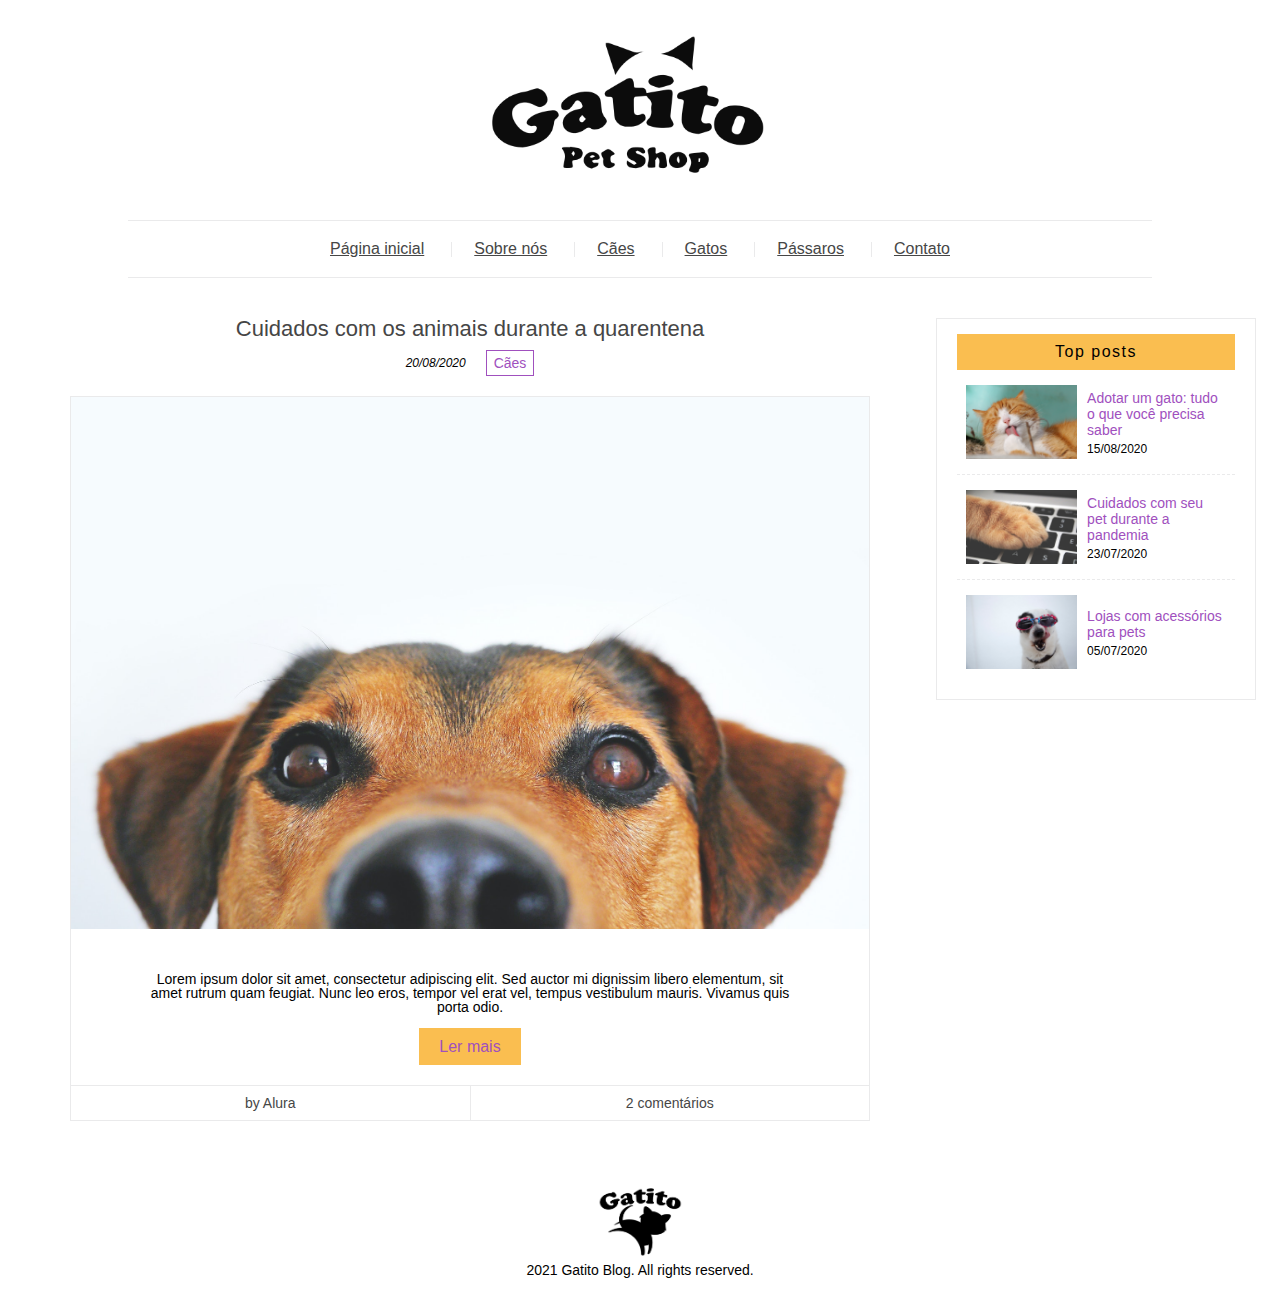
==== index.html @ 21828c75 "primeiro upload" ====
<!DOCTYPE html>
<html>
<head>
    <meta charset="UTF-8">
    <meta name="viewport" content="width=device-width, initial-scale=1.0">
    <meta http-equiv="X-UA-Compatible" content="ie=edge">
    <title>Gatito Petshop</title>
    <link rel="stylesheet" href="css/reset.css">
    <link rel="stylesheet" href="css/style.css">
</head>
<body>
    <header class="header">
        <figure class="header__logo">
            <img src="assets/img/logo.png" alt="Logo" class="header__img">
        </figure>
        <nav class="header__menu menu">
            <ul class="menu__list">
                <li class="menu__links"><a href="index.html" class="menu__link">Página inicial</a></li>
                <li class="menu__links"><a href="about.html" class="menu__link">Sobre nós</a></li>
                <li class="menu__links"><a href="collection.html" class="menu__link">Cães</a></li>
                <li class="menu__links"><a href="collection.html" class="menu__link">Gatos</a></li>
                <li class="menu__links"><a href="collection.html" class="menu__link">Pássaros</a></li>
                <li class="menu__links"><a href="contact.html" class="menu__link">Contato</a></li>
            </ul>
        </nav>
    </header>

    <main class="main">
        <div class="main__content">
            <article class="main__post">
                <a href="article.html" class="main__title">Cuidados com os animais durante a quarentena</a>
                <div class="main__subtitle">
                    <p class="main__date">20/08/2020</p>
                    <span class="main__tag">Cães</span>
                </div>
                <div class="main__details">
                    <img src="assets/img/dog.jpg" alt="Cachorro" class="main__img" />
                    <p class="main__description">Lorem ipsum dolor sit amet, consectetur adipiscing elit. Sed auctor mi dignissim libero elementum, sit amet rutrum quam feugiat. Nunc leo eros, tempor vel erat vel, tempus vestibulum mauris. Vivamus quis porta odio.</p>
                    <a href="#" class="main__btn">Ler mais</a>
                    <div class="main__info">
                        <div class="main__author">
                            <p class="main__p">by Alura</p>
                        </div>
                        <div class="main__comments">
                            <a href="#" class="main__a">2 comentários</a>
                        </div>
                    </div>
                </div>
            </article>
        </div>
        <div class="main__sidebar sidebar">
            <aside class="sidebar__top">
                <p class="sidebar__title">Top posts</p>
                <ul class="sidebar__posts">
                    <li class="sidebar__list">
                        <img src="assets/img/cat.jpg" alt="Gato" class="sidebar__img" />
                        <div class="sidebar__details">
                            <a href="article.html" class="sidebar__post-title">Adotar um gato: tudo o que você precisa saber</a>
                            <p class="sidebar__post-date">15/08/2020</p>
                        </div>
                    </li>
                    <li class="sidebar__list">
                        <img src="assets/img/pc.jpg" alt="Pc" class="sidebar__img" />
                        <div class="sidebar__details">
                            <a href="article.html" class="sidebar__post-title">Cuidados com seu pet durante a pandemia</a>
                            <p class="sidebar__post-date">23/07/2020</p>
                        </div>
                    </li>
                    <li class="sidebar__list">
                        <img src="assets/img/sun.jpg" alt="Lojas" class="sidebar__img" />
                            <div class="sidebar__details">
                                <a href="article.html" class="sidebar__post-title">Lojas com acessórios para pets</a>
                                <p class="sidebar__post-date">05/07/2020</p>
                            </div>
                    </li>
                </ul>
            </aside>
        </div>
    </main>

    <footer class="footer">
        <img src="assets/img/footer-logo.png" alt="Footer logo" class="footer__logo" />
        <p class="footer__txt">2021 Gatito Blog. All rights reserved.</p>
    </footer>
    
</body>
</html>
---- css/style.css ----
@charset "UTF-8";
.main .sidebar__post-title, .article .breadcrumb__link {
  text-decoration: none;
}

.main .sidebar__post-title:hover, .article .breadcrumb__link:hover {
  text-decoration: underline;
}

.header {
  font-family: Arial, Helvetica, sans-serif;
}
.header__logo {
  text-align: center;
}
.header__img {
  max-width: 350px;
}
.header .menu__list {
  display: flex;
  justify-content: center;
  border-top: 1px solid #eaeaeb;
  border-bottom: 1px solid #eaeaeb;
  margin-left: auto;
  margin-right: auto;
}
@media (max-width: 767.98px) {
  .header .menu__list {
    width: 90%;
    padding: 15px 0;
    flex-wrap: wrap;
  }
}
@media (min-width: 768px) and (max-width: 1199.98px) {
  .header .menu__list {
    width: 80%;
    padding: 20px 0;
  }
}
@media (min-width: 1200px) {
  .header .menu__list {
    width: 80%;
    padding: 20px 0;
  }
}
.header .menu__links {
  position: relative;
}
@media (max-width: 767.98px) {
  .header .menu__links {
    padding: 5px 0;
  }
}
.header .menu__links:not(:last-child)::after {
  content: "";
  position: absolute;
  top: 0;
  bottom: 0;
  right: -3px;
  margin: auto;
  height: 15px;
  width: 1px;
  background-color: #eaeaeb;
}
.header .menu__link {
  padding: 0 25px;
  color: #464646;
}
.header .menu__link:hover {
  color: #A050BE;
}

/* Este trecho de estilo se refere 
ao rodapé do nosso blog*/
.footer {
  text-align: center;
  padding: 20px 0;
  font-family: Arial, Helvetica, sans-serif;
  position: relative;
  bottom: 0;
  left: 50%;
  transform: translateX(-50%);
}
.footer__logo {
  max-width: 100px;
}
.footer__txt {
  margin: auto;
  font-size: 0.875rem;
}

.about {
  width: 80%;
  margin: 0 auto 40px;
  font-family: Arial, Helvetica, sans-serif;
}
.about__title {
  background-color: #eaeaeb;
  text-align: center;
  padding: 20px;
}
.about__h1 {
  font-size: 22px;
  color: #464646;
  letter-spacing: 1px;
  margin-top: 5px;
  margin-bottom: 10px;
  margin-left: 0;
  margin-right: 0;
}
.about .breadcrumb {
  display: flex;
  justify-content: center;
  align-items: center;
}
.about .breadcrumb__link {
  font-size: 12px;
  text-decoration: none;
  color: #464646;
}
.about .breadcrumb__link:hover {
  text-decoration: underline;
  color: #A050BE;
}
.about .breadcrumb__img {
  width: 10px;
  margin: 8px;
}
.about__img {
  width: 100%;
  margin-bottom: 20px;
}
.about__intro {
  font-weight: 100;
  color: #464646;
  width: 70%;
  margin: 30px auto;
  text-align: center;
  font-size: 16px;
}
.about__split {
  display: flex;
  justify-content: center;
  flex-wrap: wrap;
  align-items: center;
}
.about__img-description {
  width: 45%;
}
.about__txt {
  width: calc(100% - 45%);
}
.about__p {
  font-size: 14px;
  padding: 10px 20px;
  color: #464646;
}

.article {
  width: 80%;
  margin: 0 auto 40px;
  font-family: Arial, Helvetica, sans-serif;
}
.article__title {
  background-color: #eaeaeb;
  text-align: center;
  padding: 20px;
}
.article__h1 {
  font-size: 22px;
  color: #464646;
  letter-spacing: 1px;
  margin-top: 5px;
  margin-bottom: 10px;
  margin-left: 0;
  margin-right: 0;
}
.article .breadcrumb {
  display: flex;
  justify-content: center;
  align-items: center;
}
.article .breadcrumb__link {
  font-size: 12px;
  color: #464646;
}
.article .breadcrumb__link:hover {
  color: #A050BE;
}
.article .breadcrumb__img {
  width: 10px;
  margin: 8px;
}
.article__img {
  margin-bottom: 20px;
  width: 100%;
}
.article__details {
  display: flex;
  justify-content: center;
  align-items: center;
}
.article__date {
  margin: 0 10px;
  font-size: 12px;
  font-style: italic;
}
.article__tag {
  font-size: 14px;
  padding: 5px 7px;
  color: #A050BE;
  border: 1px solid #A050BE;
  margin: 0 10px;
}
.article__content {
  font-weight: 100;
  font-size: 14px;
  color: #464646;
  padding: 10px 20px;
}

.collection {
  display: flex;
  flex-wrap: wrap;
  justify-content: center;
  align-items: center;
  width: 80%;
  margin-left: auto;
  margin-right: auto;
  font-family: Arial;
}
@media (max-width: 767.98px) {
  .collection {
    width: 90%;
  }
}
.collection__post {
  display: flex;
  flex-wrap: wrap;
  justify-content: center;
  align-items: center;
  width: 100%;
}
@media (max-width: 767.98px) {
  .collection__post {
    width: 100%;
  }
}
.collection__post.half {
  width: 50%;
}
@media (max-width: 767.98px) {
  .collection__post.half {
    width: 100%;
  }
}
.collection__figure {
  width: 50%;
}
.collection__img {
  width: 100%;
}
.collection__about {
  display: flex;
  flex-wrap: wrap;
  justify-content: center;
  align-items: center;
  width: 50%;
  text-align: center;
}
.collection__title {
  color: #464646;
  text-decoration: unset;
  letter-spacing: 1px;
  width: 100%;
  margin: 10px 0;
  font-size: 1.375rem;
}
@media (max-width: 767.98px) {
  .collection__title {
    font-size: 1rem;
  }
}
.collection__title.half {
  font-size: 1.125rem;
}
@media (max-width: 767.98px) {
  .collection__title.half {
    font-size: 1rem;
  }
}
.collection__title:hover {
  color: #A050BE;
  text-decoration: underline;
}
.collection__date {
  font-size: 0.75rem;
  font-style: italic;
  width: 20%;
}
@media (max-width: 767.98px) {
  .collection__date {
    font-size: 0.625rem;
  }
}
@media (min-width: 768px) and (max-width: 1199.98px) {
  .collection__date {
    width: 30%;
  }
}
.collection__tag {
  font-size: 0.875rem;
  width: 50px;
  padding: 5px 7px;
  color: #A050BE;
  border: 1px solid #A050BE;
}
@media (max-width: 767.98px) {
  .collection__tag {
    width: 30px;
    font-size: 0.75rem;
  }
}
@media (min-width: 768px) and (max-width: 1199.98px) {
  .collection__tag {
    width: 35px;
    font-size: 0.75rem;
  }
}
.collection__breadcrumb {
  background-color: #eaeaeb;
  text-align: center;
  padding: 30px;
  width: 100%;
  display: flex;
  justify-content: center;
  align-items: center;
}
.collection .breadcrumb__link {
  font-size: 1.125rem;
  text-decoration: unset;
  color: #464646;
  letter-spacing: 1px;
}
.collection .breadcrumb__link:hover {
  color: #A050BE;
  text-decoration: underline;
}
.collection .breadcrumb__img {
  width: 14px;
  margin: 10px;
}

.contact {
  display: flex;
  justify-content: center;
  align-items: center;
  flex-wrap: wrap;
  margin-left: auto;
  margin-right: auto;
  width: 90%;
}
.contact__figure {
  width: 50%;
}
.contact__img {
  width: 100%;
}
.contact__info {
  width: 40%;
  text-align: center;
  font-family: Arial, Helvetica, sans-serif;
}
.contact__p-1 {
  font-size: 2.5rem;
  padding-top: 5px;
}
.contact__p-2 {
  font-size: 1.25rem;
  padding-top: 10px;
}
.contact__p-3 {
  font-size: 0.8333333333rem;
  padding-top: 15px;
}
.contact__p-4 {
  font-size: 0.625rem;
  padding-top: 20px;
}

.main__tag, .main__date, .collection__date, .collection__tag {
  margin-top: 0;
}

.main__subtitle {
  margin-top: 10px;
}

.contact {
  margin-top: 20px;
}

.main__tag, .main__date, .collection__date, .collection__tag {
  margin-bottom: 0;
}

.main__subtitle {
  margin-bottom: 20px;
}

.main__tag, .main__date, .collection__date, .collection__tag {
  margin-left: 10px;
}

.main__tag, .main__date, .collection__date, .collection__tag {
  margin-right: 10px;
}

.main {
  display: flex;
  justify-content: center;
  flex-wrap: wrap;
  font-family: Arial, Helvetica, sans-serif;
}
.main__content {
  width: 70%;
  padding: 40px 8px;
}
@media (max-width: 767.98px) {
  .main__content {
    width: 100%;
  }
}
.main__post {
  text-align: center;
  max-width: 800px;
  margin-left: auto;
  margin-right: auto;
}
.main__title {
  text-decoration: none;
  font-size: 1.375rem;
  color: #464646;
  letter-spacing: 1.5;
}
.main__title:hover {
  color: #A050BE;
}
.main__subtitle {
  display: flex;
  justify-content: center;
  align-items: center;
}
.main__date {
  font-size: 12px;
  font-style: italic;
}
.main__tag {
  font-size: 14px;
  padding: 5px 7px;
  color: #A050BE;
  border: 1px solid #A050BE;
}
.main__details {
  border: 1px solid #eaeaeb;
}
.main__img {
  width: 100%;
}
.main__description {
  padding: 40px 0 25px;
  max-width: 650px;
  margin-left: auto;
  margin-right: auto;
  font-size: 14px;
}
.main__btn {
  text-decoration: none;
  font-size: 16px;
  letter-spacing: 1.5;
  color: #A050BE;
  background-color: #FABE50;
  padding: 10px 20px;
  transition: 0.3s;
}
.main__btn:hover {
  color: #FABE50;
  background-color: #A050BE;
}
.main__info {
  display: flex;
  justify-content: space-between;
  align-items: center;
  border-top: 1px solid #eaeaeb;
  margin-top: 30px;
}
.main__author {
  width: 50%;
  border-right: 1px solid #eaeaeb;
}
.main__p {
  font-size: 14px;
  color: #464646;
  margin-top: 10px;
  margin-bottom: 10px;
}
.main__comments {
  width: 50%;
}
.main__a {
  text-decoration: none;
  font-size: 14px;
  color: #464646;
  margin-top: 10px;
  margin-bottom: 10px;
}
.main__a:hover {
  color: #A050BE;
}
.main__sidebar {
  width: 25%;
  padding: 40px 10px;
}
.main .sidebar__top {
  border: 1px solid #eaeaeb;
  padding: 15px 20px;
}
.main .sidebar__title {
  background-color: #FABE50;
  text-align: center;
  padding: 10px 20px;
  margin: 0;
  letter-spacing: 1.5px;
}
.main .sidebar__posts {
  margin: 0;
  padding: 0;
  list-style: none;
}
.main .sidebar__list {
  display: flex;
  justify-content: center;
  flex-wrap: wrap;
  align-items: center;
  padding: 15px 0;
}
.main .sidebar__list:not(:last-child) {
  border-bottom: 1px dashed #eaeaeb;
}
.main .sidebar__img {
  width: 40%;
}
.main .sidebar__details {
  width: 50%;
  padding-left: 10px;
}
.main .sidebar__post-title {
  font-size: 14px;
  color: #A050BE;
}
.main .sidebar__post-date {
  font-size: 12px;
  margin: 5px 0 0 0;
}

/*# sourceMappingURL=style.css.map */
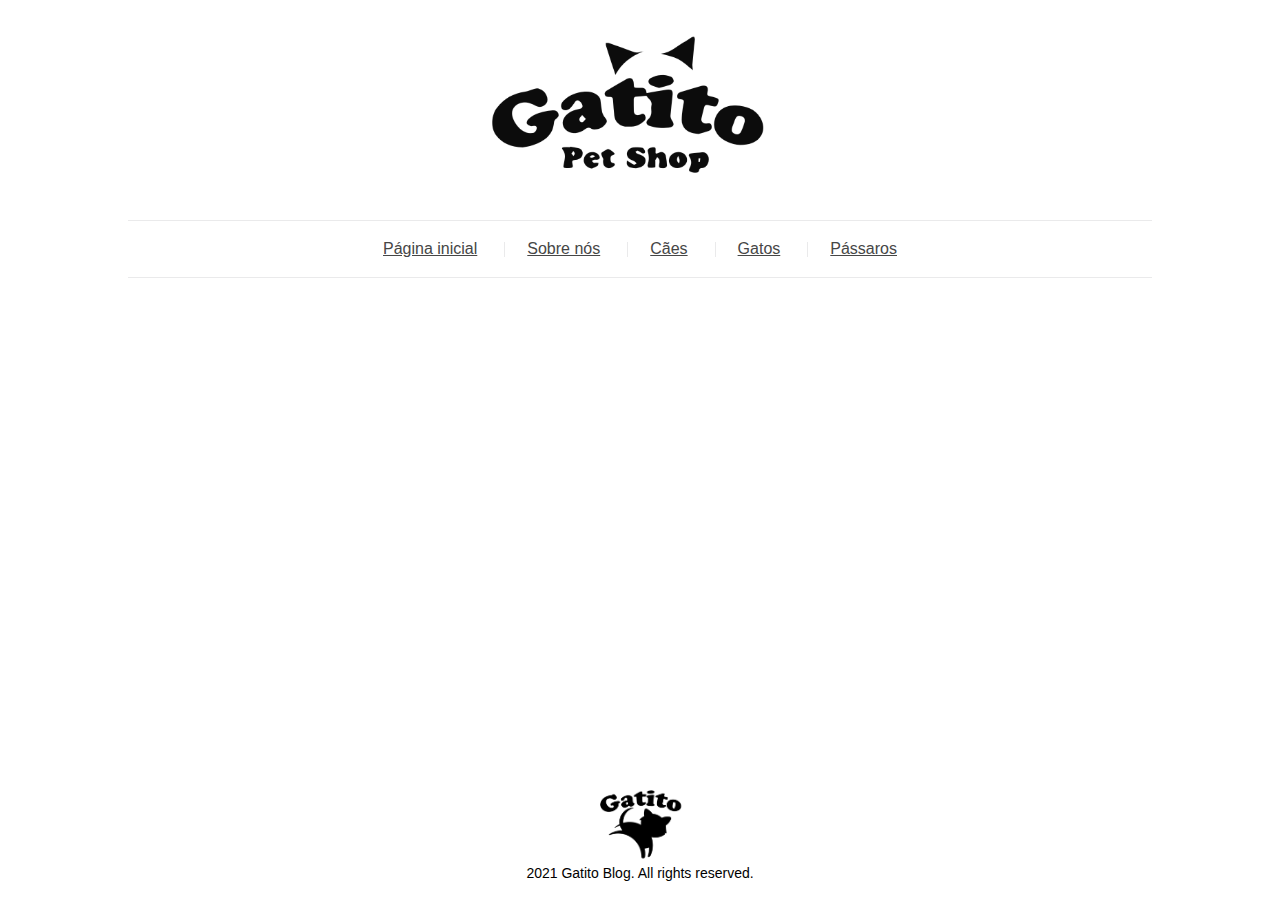
==== commit 5db96d1b: "primeiro upload" ====
--- a/index.html
+++ b/index.html
@@ -2,13 +2,14 @@
 <html>
 <head>
     <meta charset="UTF-8">
+    <meta http-equiv="X-UA-Compatible" content="IE=edge">
     <meta name="viewport" content="width=device-width, initial-scale=1.0">
-    <meta http-equiv="X-UA-Compatible" content="ie=edge">
     <title>Gatito Petshop</title>
     <link rel="stylesheet" href="css/reset.css">
     <link rel="stylesheet" href="css/style.css">
 </head>
 <body>
+    
     <header class="header">
         <figure class="header__logo">
             <img src="assets/img/logo.png" alt="Logo" class="header__img">
@@ -16,72 +17,19 @@
         <nav class="header__menu menu">
             <ul class="menu__list">
                 <li class="menu__links"><a href="index.html" class="menu__link">Página inicial</a></li>
-                <li class="menu__links"><a href="about.html" class="menu__link">Sobre nós</a></li>
-                <li class="menu__links"><a href="collection.html" class="menu__link">Cães</a></li>
-                <li class="menu__links"><a href="collection.html" class="menu__link">Gatos</a></li>
-                <li class="menu__links"><a href="collection.html" class="menu__link">Pássaros</a></li>
-                <li class="menu__links"><a href="contact.html" class="menu__link">Contato</a></li>
+                <li class="menu__links"><a href="index.html" class="menu__link">Sobre nós</a></li>
+                <li class="menu__links"><a href="index.html" class="menu__link">Cães</a></li>
+                <li class="menu__links"><a href="index.html" class="menu__link">Gatos</a></li>
+                <li class="menu__links"><a href="index.html" class="menu__link">Pássaros</a></li>
             </ul>
         </nav>
     </header>
 
-    <main class="main">
-        <div class="main__content">
-            <article class="main__post">
-                <a href="article.html" class="main__title">Cuidados com os animais durante a quarentena</a>
-                <div class="main__subtitle">
-                    <p class="main__date">20/08/2020</p>
-                    <span class="main__tag">Cães</span>
-                </div>
-                <div class="main__details">
-                    <img src="assets/img/dog.jpg" alt="Cachorro" class="main__img" />
-                    <p class="main__description">Lorem ipsum dolor sit amet, consectetur adipiscing elit. Sed auctor mi dignissim libero elementum, sit amet rutrum quam feugiat. Nunc leo eros, tempor vel erat vel, tempus vestibulum mauris. Vivamus quis porta odio.</p>
-                    <a href="#" class="main__btn">Ler mais</a>
-                    <div class="main__info">
-                        <div class="main__author">
-                            <p class="main__p">by Alura</p>
-                        </div>
-                        <div class="main__comments">
-                            <a href="#" class="main__a">2 comentários</a>
-                        </div>
-                    </div>
-                </div>
-            </article>
-        </div>
-        <div class="main__sidebar sidebar">
-            <aside class="sidebar__top">
-                <p class="sidebar__title">Top posts</p>
-                <ul class="sidebar__posts">
-                    <li class="sidebar__list">
-                        <img src="assets/img/cat.jpg" alt="Gato" class="sidebar__img" />
-                        <div class="sidebar__details">
-                            <a href="article.html" class="sidebar__post-title">Adotar um gato: tudo o que você precisa saber</a>
-                            <p class="sidebar__post-date">15/08/2020</p>
-                        </div>
-                    </li>
-                    <li class="sidebar__list">
-                        <img src="assets/img/pc.jpg" alt="Pc" class="sidebar__img" />
-                        <div class="sidebar__details">
-                            <a href="article.html" class="sidebar__post-title">Cuidados com seu pet durante a pandemia</a>
-                            <p class="sidebar__post-date">23/07/2020</p>
-                        </div>
-                    </li>
-                    <li class="sidebar__list">
-                        <img src="assets/img/sun.jpg" alt="Lojas" class="sidebar__img" />
-                            <div class="sidebar__details">
-                                <a href="article.html" class="sidebar__post-title">Lojas com acessórios para pets</a>
-                                <p class="sidebar__post-date">05/07/2020</p>
-                            </div>
-                    </li>
-                </ul>
-            </aside>
-        </div>
-    </main>
+    <footer class="footer">
+        <img src="assets/img/footer-logo.png" alt="Footer Logo" class="footer__logo">
+        <p class="footer__txt">2021 Gatito Blog. All rights reserved.</p>
 
-    <footer class="footer">
-        <img src="assets/img/footer-logo.png" alt="Footer logo" class="footer__logo" />
-        <p class="footer__txt">2021 Gatito Blog. All rights reserved.</p>
     </footer>
-    
+
 </body>
 </html>--- a/css/style.css
+++ b/css/style.css
@@ -1,57 +1,32 @@
 @charset "UTF-8";
-.main .sidebar__post-title, .article .breadcrumb__link {
-  text-decoration: none;
-}
-
-.main .sidebar__post-title:hover, .article .breadcrumb__link:hover {
-  text-decoration: underline;
-}
-
 .header {
   font-family: Arial, Helvetica, sans-serif;
 }
+
 .header__logo {
   text-align: center;
 }
-.header__img {
+
+.header__logo .header__img {
   max-width: 350px;
 }
-.header .menu__list {
+
+.header__menu .menu__list {
   display: flex;
   justify-content: center;
   border-top: 1px solid #eaeaeb;
   border-bottom: 1px solid #eaeaeb;
   margin-left: auto;
   margin-right: auto;
+  width: 80%;
+  padding: 20px 0;
 }
-@media (max-width: 767.98px) {
-  .header .menu__list {
-    width: 90%;
-    padding: 15px 0;
-    flex-wrap: wrap;
-  }
-}
-@media (min-width: 768px) and (max-width: 1199.98px) {
-  .header .menu__list {
-    width: 80%;
-    padding: 20px 0;
-  }
-}
-@media (min-width: 1200px) {
-  .header .menu__list {
-    width: 80%;
-    padding: 20px 0;
-  }
-}
-.header .menu__links {
+
+.header__menu .menu__list .menu__links {
   position: relative;
 }
-@media (max-width: 767.98px) {
-  .header .menu__links {
-    padding: 5px 0;
-  }
-}
-.header .menu__links:not(:last-child)::after {
+
+.header__menu .menu__list .menu__links:not(:last-child):after {
   content: "";
   position: absolute;
   top: 0;
@@ -62,505 +37,35 @@
   width: 1px;
   background-color: #eaeaeb;
 }
-.header .menu__link {
+
+.header__menu .menu__list .menu__links .menu__link {
   padding: 0 25px;
   color: #464646;
 }
-.header .menu__link:hover {
+
+.header__menu .menu__list .menu__links .menu__link:hover {
   color: #A050BE;
 }
 
 /* Este trecho de estilo se refere 
-ao rodapé do nosso blog*/
+ao rodapé do nosso blog */
 .footer {
   text-align: center;
   padding: 20px 0;
   font-family: Arial, Helvetica, sans-serif;
-  position: relative;
+  position: absolute;
   bottom: 0;
   left: 50%;
   transform: translateX(-50%);
 }
-.footer__logo {
+
+.footer .footer__logo {
   max-width: 100px;
 }
-.footer__txt {
+
+.footer .footer__txt {
   margin: auto;
-  font-size: 0.875rem;
-}
-
-.about {
-  width: 80%;
-  margin: 0 auto 40px;
-  font-family: Arial, Helvetica, sans-serif;
-}
-.about__title {
-  background-color: #eaeaeb;
-  text-align: center;
-  padding: 20px;
-}
-.about__h1 {
-  font-size: 22px;
-  color: #464646;
-  letter-spacing: 1px;
-  margin-top: 5px;
-  margin-bottom: 10px;
-  margin-left: 0;
-  margin-right: 0;
-}
-.about .breadcrumb {
-  display: flex;
-  justify-content: center;
-  align-items: center;
-}
-.about .breadcrumb__link {
-  font-size: 12px;
-  text-decoration: none;
-  color: #464646;
-}
-.about .breadcrumb__link:hover {
-  text-decoration: underline;
-  color: #A050BE;
-}
-.about .breadcrumb__img {
-  width: 10px;
-  margin: 8px;
-}
-.about__img {
-  width: 100%;
-  margin-bottom: 20px;
-}
-.about__intro {
-  font-weight: 100;
-  color: #464646;
-  width: 70%;
-  margin: 30px auto;
-  text-align: center;
-  font-size: 16px;
-}
-.about__split {
-  display: flex;
-  justify-content: center;
-  flex-wrap: wrap;
-  align-items: center;
-}
-.about__img-description {
-  width: 45%;
-}
-.about__txt {
-  width: calc(100% - 45%);
-}
-.about__p {
   font-size: 14px;
-  padding: 10px 20px;
-  color: #464646;
-}
-
-.article {
-  width: 80%;
-  margin: 0 auto 40px;
-  font-family: Arial, Helvetica, sans-serif;
-}
-.article__title {
-  background-color: #eaeaeb;
-  text-align: center;
-  padding: 20px;
-}
-.article__h1 {
-  font-size: 22px;
-  color: #464646;
-  letter-spacing: 1px;
-  margin-top: 5px;
-  margin-bottom: 10px;
-  margin-left: 0;
-  margin-right: 0;
-}
-.article .breadcrumb {
-  display: flex;
-  justify-content: center;
-  align-items: center;
-}
-.article .breadcrumb__link {
-  font-size: 12px;
-  color: #464646;
-}
-.article .breadcrumb__link:hover {
-  color: #A050BE;
-}
-.article .breadcrumb__img {
-  width: 10px;
-  margin: 8px;
-}
-.article__img {
-  margin-bottom: 20px;
-  width: 100%;
-}
-.article__details {
-  display: flex;
-  justify-content: center;
-  align-items: center;
-}
-.article__date {
-  margin: 0 10px;
-  font-size: 12px;
-  font-style: italic;
-}
-.article__tag {
-  font-size: 14px;
-  padding: 5px 7px;
-  color: #A050BE;
-  border: 1px solid #A050BE;
-  margin: 0 10px;
-}
-.article__content {
-  font-weight: 100;
-  font-size: 14px;
-  color: #464646;
-  padding: 10px 20px;
-}
-
-.collection {
-  display: flex;
-  flex-wrap: wrap;
-  justify-content: center;
-  align-items: center;
-  width: 80%;
-  margin-left: auto;
-  margin-right: auto;
-  font-family: Arial;
-}
-@media (max-width: 767.98px) {
-  .collection {
-    width: 90%;
-  }
-}
-.collection__post {
-  display: flex;
-  flex-wrap: wrap;
-  justify-content: center;
-  align-items: center;
-  width: 100%;
-}
-@media (max-width: 767.98px) {
-  .collection__post {
-    width: 100%;
-  }
-}
-.collection__post.half {
-  width: 50%;
-}
-@media (max-width: 767.98px) {
-  .collection__post.half {
-    width: 100%;
-  }
-}
-.collection__figure {
-  width: 50%;
-}
-.collection__img {
-  width: 100%;
-}
-.collection__about {
-  display: flex;
-  flex-wrap: wrap;
-  justify-content: center;
-  align-items: center;
-  width: 50%;
-  text-align: center;
-}
-.collection__title {
-  color: #464646;
-  text-decoration: unset;
-  letter-spacing: 1px;
-  width: 100%;
-  margin: 10px 0;
-  font-size: 1.375rem;
-}
-@media (max-width: 767.98px) {
-  .collection__title {
-    font-size: 1rem;
-  }
-}
-.collection__title.half {
-  font-size: 1.125rem;
-}
-@media (max-width: 767.98px) {
-  .collection__title.half {
-    font-size: 1rem;
-  }
-}
-.collection__title:hover {
-  color: #A050BE;
-  text-decoration: underline;
-}
-.collection__date {
-  font-size: 0.75rem;
-  font-style: italic;
-  width: 20%;
-}
-@media (max-width: 767.98px) {
-  .collection__date {
-    font-size: 0.625rem;
-  }
-}
-@media (min-width: 768px) and (max-width: 1199.98px) {
-  .collection__date {
-    width: 30%;
-  }
-}
-.collection__tag {
-  font-size: 0.875rem;
-  width: 50px;
-  padding: 5px 7px;
-  color: #A050BE;
-  border: 1px solid #A050BE;
-}
-@media (max-width: 767.98px) {
-  .collection__tag {
-    width: 30px;
-    font-size: 0.75rem;
-  }
-}
-@media (min-width: 768px) and (max-width: 1199.98px) {
-  .collection__tag {
-    width: 35px;
-    font-size: 0.75rem;
-  }
-}
-.collection__breadcrumb {
-  background-color: #eaeaeb;
-  text-align: center;
-  padding: 30px;
-  width: 100%;
-  display: flex;
-  justify-content: center;
-  align-items: center;
-}
-.collection .breadcrumb__link {
-  font-size: 1.125rem;
-  text-decoration: unset;
-  color: #464646;
-  letter-spacing: 1px;
-}
-.collection .breadcrumb__link:hover {
-  color: #A050BE;
-  text-decoration: underline;
-}
-.collection .breadcrumb__img {
-  width: 14px;
-  margin: 10px;
-}
-
-.contact {
-  display: flex;
-  justify-content: center;
-  align-items: center;
-  flex-wrap: wrap;
-  margin-left: auto;
-  margin-right: auto;
-  width: 90%;
-}
-.contact__figure {
-  width: 50%;
-}
-.contact__img {
-  width: 100%;
-}
-.contact__info {
-  width: 40%;
-  text-align: center;
-  font-family: Arial, Helvetica, sans-serif;
-}
-.contact__p-1 {
-  font-size: 2.5rem;
-  padding-top: 5px;
-}
-.contact__p-2 {
-  font-size: 1.25rem;
-  padding-top: 10px;
-}
-.contact__p-3 {
-  font-size: 0.8333333333rem;
-  padding-top: 15px;
-}
-.contact__p-4 {
-  font-size: 0.625rem;
-  padding-top: 20px;
-}
-
-.main__tag, .main__date, .collection__date, .collection__tag {
-  margin-top: 0;
-}
-
-.main__subtitle {
-  margin-top: 10px;
-}
-
-.contact {
-  margin-top: 20px;
-}
-
-.main__tag, .main__date, .collection__date, .collection__tag {
-  margin-bottom: 0;
-}
-
-.main__subtitle {
-  margin-bottom: 20px;
-}
-
-.main__tag, .main__date, .collection__date, .collection__tag {
-  margin-left: 10px;
-}
-
-.main__tag, .main__date, .collection__date, .collection__tag {
-  margin-right: 10px;
-}
-
-.main {
-  display: flex;
-  justify-content: center;
-  flex-wrap: wrap;
-  font-family: Arial, Helvetica, sans-serif;
-}
-.main__content {
-  width: 70%;
-  padding: 40px 8px;
-}
-@media (max-width: 767.98px) {
-  .main__content {
-    width: 100%;
-  }
-}
-.main__post {
-  text-align: center;
-  max-width: 800px;
-  margin-left: auto;
-  margin-right: auto;
-}
-.main__title {
-  text-decoration: none;
-  font-size: 1.375rem;
-  color: #464646;
-  letter-spacing: 1.5;
-}
-.main__title:hover {
-  color: #A050BE;
-}
-.main__subtitle {
-  display: flex;
-  justify-content: center;
-  align-items: center;
-}
-.main__date {
-  font-size: 12px;
-  font-style: italic;
-}
-.main__tag {
-  font-size: 14px;
-  padding: 5px 7px;
-  color: #A050BE;
-  border: 1px solid #A050BE;
-}
-.main__details {
-  border: 1px solid #eaeaeb;
-}
-.main__img {
-  width: 100%;
-}
-.main__description {
-  padding: 40px 0 25px;
-  max-width: 650px;
-  margin-left: auto;
-  margin-right: auto;
-  font-size: 14px;
-}
-.main__btn {
-  text-decoration: none;
-  font-size: 16px;
-  letter-spacing: 1.5;
-  color: #A050BE;
-  background-color: #FABE50;
-  padding: 10px 20px;
-  transition: 0.3s;
-}
-.main__btn:hover {
-  color: #FABE50;
-  background-color: #A050BE;
-}
-.main__info {
-  display: flex;
-  justify-content: space-between;
-  align-items: center;
-  border-top: 1px solid #eaeaeb;
-  margin-top: 30px;
-}
-.main__author {
-  width: 50%;
-  border-right: 1px solid #eaeaeb;
-}
-.main__p {
-  font-size: 14px;
-  color: #464646;
-  margin-top: 10px;
-  margin-bottom: 10px;
-}
-.main__comments {
-  width: 50%;
-}
-.main__a {
-  text-decoration: none;
-  font-size: 14px;
-  color: #464646;
-  margin-top: 10px;
-  margin-bottom: 10px;
-}
-.main__a:hover {
-  color: #A050BE;
-}
-.main__sidebar {
-  width: 25%;
-  padding: 40px 10px;
-}
-.main .sidebar__top {
-  border: 1px solid #eaeaeb;
-  padding: 15px 20px;
-}
-.main .sidebar__title {
-  background-color: #FABE50;
-  text-align: center;
-  padding: 10px 20px;
-  margin: 0;
-  letter-spacing: 1.5px;
-}
-.main .sidebar__posts {
-  margin: 0;
-  padding: 0;
-  list-style: none;
-}
-.main .sidebar__list {
-  display: flex;
-  justify-content: center;
-  flex-wrap: wrap;
-  align-items: center;
-  padding: 15px 0;
-}
-.main .sidebar__list:not(:last-child) {
-  border-bottom: 1px dashed #eaeaeb;
-}
-.main .sidebar__img {
-  width: 40%;
-}
-.main .sidebar__details {
-  width: 50%;
-  padding-left: 10px;
-}
-.main .sidebar__post-title {
-  font-size: 14px;
-  color: #A050BE;
-}
-.main .sidebar__post-date {
-  font-size: 12px;
-  margin: 5px 0 0 0;
 }
 
 /*# sourceMappingURL=style.css.map */
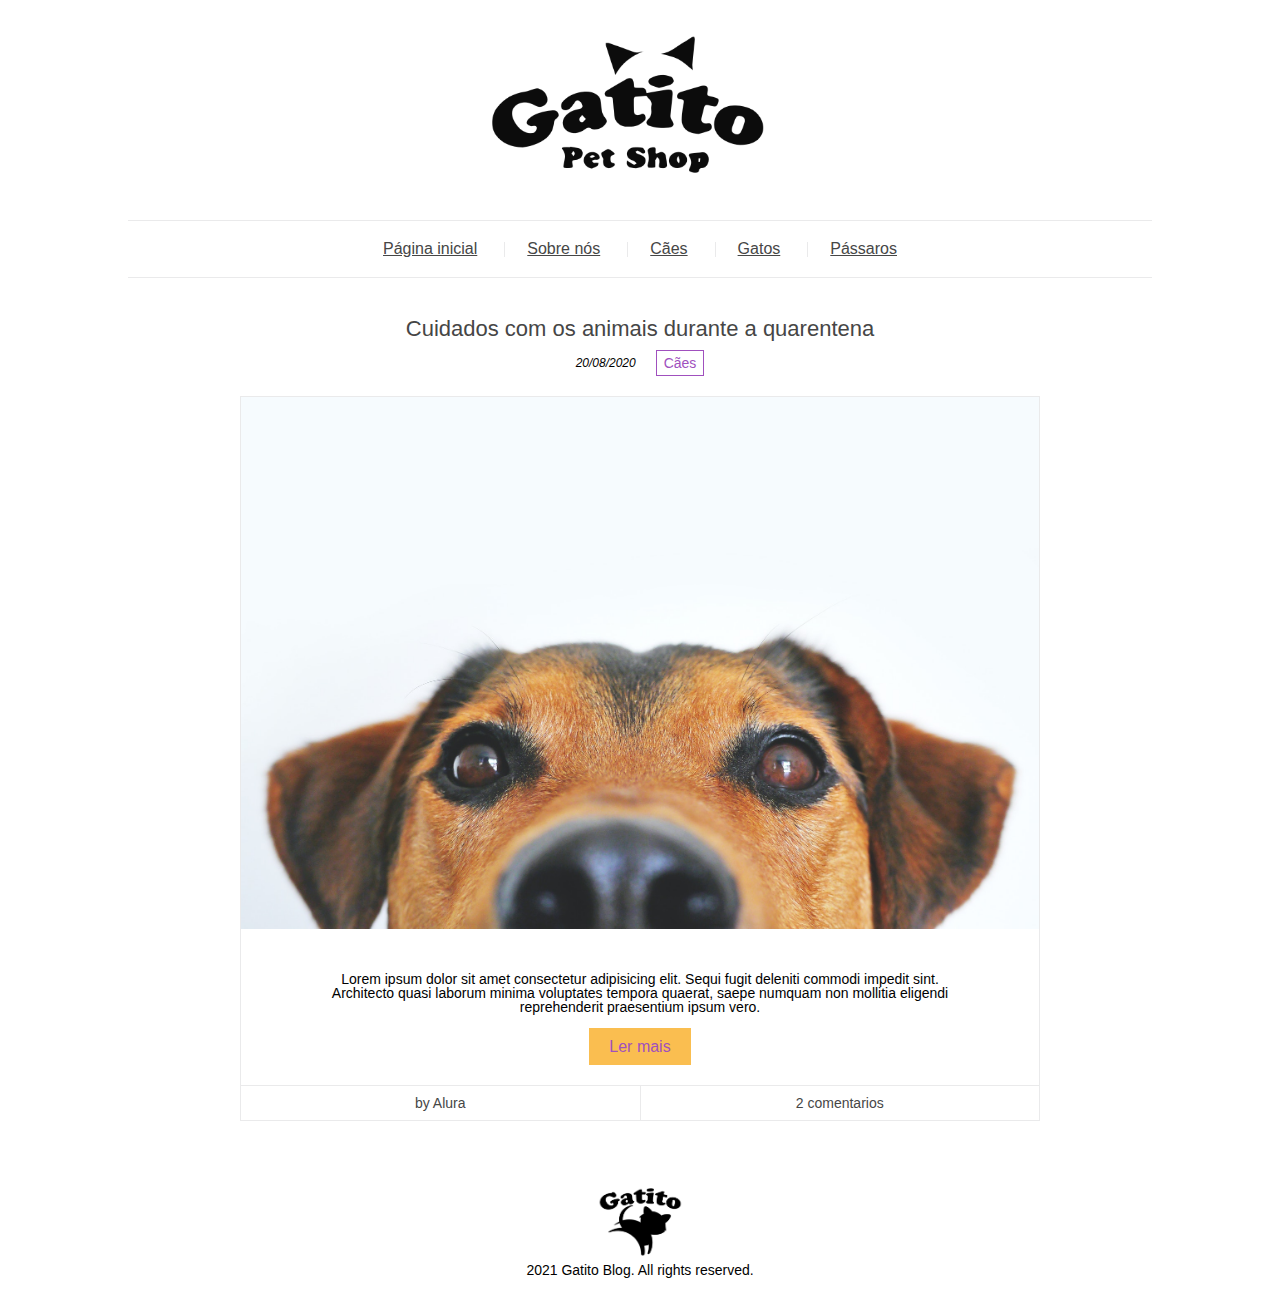
==== commit 8d65da62: "adicionando as regras de estilo e sintaxe" ====
--- a/index.html
+++ b/index.html
@@ -17,13 +17,39 @@
         <nav class="header__menu menu">
             <ul class="menu__list">
                 <li class="menu__links"><a href="index.html" class="menu__link">Página inicial</a></li>
-                <li class="menu__links"><a href="index.html" class="menu__link">Sobre nós</a></li>
+                <li class="menu__links"><a href="about.html" class="menu__link">Sobre nós</a></li>
                 <li class="menu__links"><a href="index.html" class="menu__link">Cães</a></li>
                 <li class="menu__links"><a href="index.html" class="menu__link">Gatos</a></li>
                 <li class="menu__links"><a href="index.html" class="menu__link">Pássaros</a></li>
             </ul>
         </nav>
     </header>
+
+    <main class="main">
+        <div class="main__content">
+            <article class="main__post">
+                    <a href="#" class="main__title">Cuidados com os animais durante a quarentena</a>
+                    <div class="main__subtitle">
+                        <p class="main__date">20/08/2020</p>
+                        <span class="main__tag">Cães</span>
+                    </div>
+                    <div class="main__details">
+                        <img src="assets/img/dog.jpg" alt="Cachorro" class="main__img">
+                        <p class="main__description">Lorem ipsum dolor sit amet consectetur adipisicing elit. Sequi fugit deleniti commodi impedit sint. Architecto quasi laborum minima voluptates tempora quaerat, saepe numquam non mollitia eligendi reprehenderit praesentium ipsum vero.</p>
+                        <a href="#" class="main__btn">Ler mais</a>
+                        <div class="main__info">
+                            <div class="main__author">
+                                <p class="main__p">by Alura</p>
+                            </div>
+                            <div class="main__comments">
+                                <a href="#" class="main__a">2 comentarios</a>
+                            </div>
+                        </div>
+                    </div>
+
+            </article>
+        </div>
+    </main>
 
     <footer class="footer">
         <img src="assets/img/footer-logo.png" alt="Footer Logo" class="footer__logo">
--- a/css/style.css
+++ b/css/style.css
@@ -2,16 +2,13 @@
 .header {
   font-family: Arial, Helvetica, sans-serif;
 }
-
 .header__logo {
   text-align: center;
 }
-
-.header__logo .header__img {
+.header__img {
   max-width: 350px;
 }
-
-.header__menu .menu__list {
+.header .menu__list {
   display: flex;
   justify-content: center;
   border-top: 1px solid #eaeaeb;
@@ -21,12 +18,10 @@
   width: 80%;
   padding: 20px 0;
 }
-
-.header__menu .menu__list .menu__links {
+.header .menu__links {
   position: relative;
 }
-
-.header__menu .menu__list .menu__links:not(:last-child):after {
+.header .menu__links:not(:last-child):after {
   content: "";
   position: absolute;
   top: 0;
@@ -37,13 +32,11 @@
   width: 1px;
   background-color: #eaeaeb;
 }
-
-.header__menu .menu__list .menu__links .menu__link {
+.header .menu__link {
   padding: 0 25px;
   color: #464646;
 }
-
-.header__menu .menu__list .menu__links .menu__link:hover {
+.header .menu__link:hover {
   color: #A050BE;
 }
 
@@ -53,19 +46,185 @@
   text-align: center;
   padding: 20px 0;
   font-family: Arial, Helvetica, sans-serif;
-  position: absolute;
+  position: relative;
   bottom: 0;
   left: 50%;
   transform: translateX(-50%);
 }
-
-.footer .footer__logo {
+.footer__logo {
   max-width: 100px;
 }
-
-.footer .footer__txt {
+.footer__txt {
   margin: auto;
   font-size: 14px;
 }
 
+.main {
+  display: flex;
+  justify-content: center;
+  flex-wrap: wrap;
+  font-family: Arial, Helvetica, sans-serif;
+}
+.main__content {
+  width: 70%;
+  padding: 40px 8px;
+}
+.main__post {
+  text-align: center;
+  max-width: 800px;
+  margin-left: auto;
+  margin-right: auto;
+}
+.main__title {
+  text-decoration: none;
+  font-size: 22px;
+  color: #464646;
+  letter-spacing: 1.5;
+}
+.main__title:hover {
+  color: #A050BE;
+}
+.main__subtitle {
+  display: flex;
+  justify-content: center;
+  align-items: center;
+  margin-top: 10px;
+  margin-bottom: 20px;
+}
+.main__date {
+  margin: 0 10px;
+  font-size: 12px;
+  font-style: italic;
+}
+.main__tag {
+  font-size: 14px;
+  padding: 5px 7px;
+  color: #A050BE;
+  border: 1px solid #A050BE;
+  margin: 0 10px;
+}
+.main__details {
+  border: 1px solid #eaeaeb;
+}
+.main__img {
+  width: 100%;
+}
+.main__description {
+  padding: 40px 0 25px;
+  max-width: 650px;
+  margin-left: auto;
+  margin-right: auto;
+  font-size: 14px;
+}
+.main__btn {
+  text-decoration: none;
+  font-size: 16px;
+  letter-spacing: 1.5;
+  color: #A050BE;
+  background-color: #FABE50;
+  padding: 10px 20px;
+  transition: 0.3s;
+}
+.main__btn:hover {
+  color: #FABE50;
+  background-color: #A050BE;
+}
+.main__info {
+  display: flex;
+  justify-content: space-between;
+  align-items: center;
+  border-top: 1px solid #eaeaeb;
+  margin-top: 30px;
+}
+.main__author {
+  width: 50%;
+  border-right: 1px solid #eaeaeb;
+}
+.main__p {
+  font-size: 14px;
+  color: #464646;
+  margin-top: 10px;
+  margin-bottom: 10px;
+}
+.main__comments {
+  width: 50%;
+}
+.main__a {
+  text-decoration: none;
+  font-size: 14px;
+  color: #464646;
+  margin-top: 10px;
+  margin-bottom: 10px;
+}
+.main__a:hover {
+  color: #A050BE;
+}
+
+.about {
+  width: 80%;
+  margin: 0 auto 40px;
+  font-family: Arial, Helvetica, sans-serif;
+}
+.about__title {
+  background-color: #eaeaeb;
+  text-align: center;
+  padding: 20px;
+}
+.about__h1 {
+  font-size: 22px;
+  color: #464646;
+  letter-spacing: 1px;
+  margin-top: 5px;
+  margin-bottom: 10px;
+  margin-left: 0;
+  margin-right: 0;
+}
+.about .breadcrumb {
+  display: flex;
+  justify-content: center;
+  align-items: center;
+}
+.about .breadcrumb__link {
+  font-size: 12px;
+  text-decoration: none;
+  color: #464646;
+}
+.about .breadcrumb__link:hover {
+  text-decoration: underline;
+  color: #A050BE;
+}
+.about .breadcrumb__img {
+  width: 10px;
+  margin: 8px;
+}
+.about__img {
+  width: 100%;
+  margin-bottom: 20px;
+}
+.about__intro {
+  font-weight: 100;
+  color: #464646;
+  width: 70%;
+  margin: 30px auto;
+  text-align: center;
+  font-size: 16px;
+}
+.about__split {
+  display: flex;
+  justify-content: center;
+  flex-wrap: wrap;
+  align-items: center;
+}
+.about__img2 {
+  width: 45%;
+}
+.about__txt {
+  width: calc(100% - 45%);
+}
+.about__p {
+  font-size: 14px;
+  padding: 10px 20px;
+  color: #464646;
+}
+
 /*# sourceMappingURL=style.css.map */
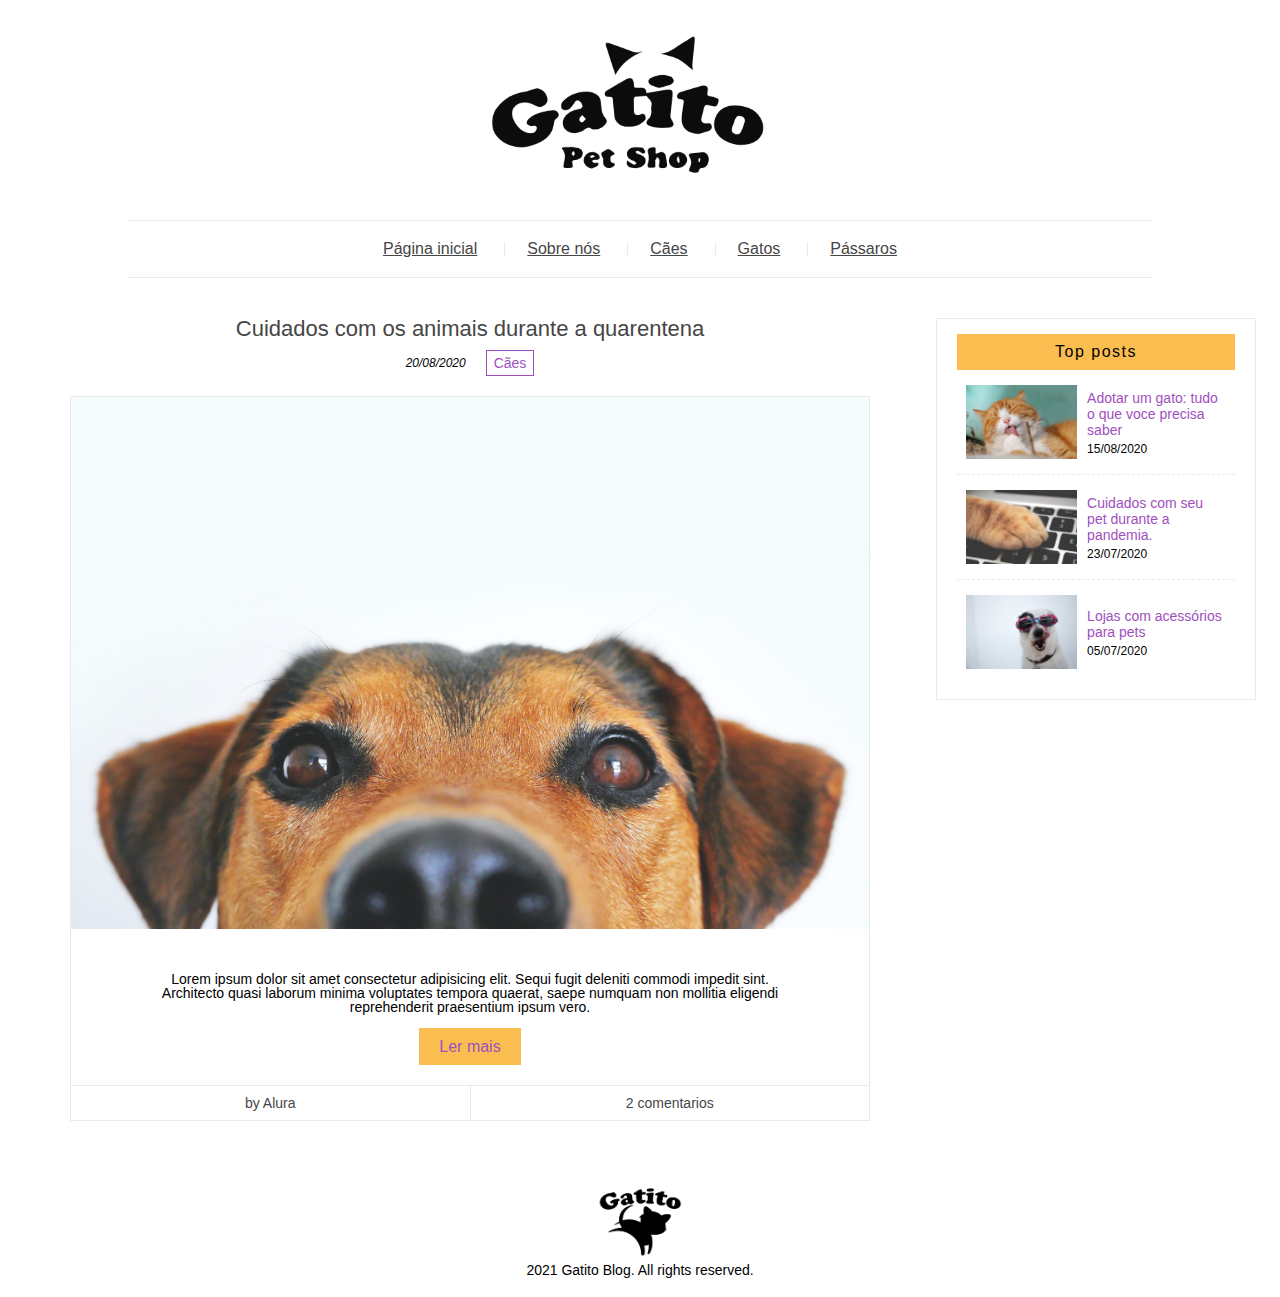
==== commit e4269892: "implementação do mixin, import e function" ====
--- a/index.html
+++ b/index.html
@@ -28,7 +28,7 @@
     <main class="main">
         <div class="main__content">
             <article class="main__post">
-                    <a href="#" class="main__title">Cuidados com os animais durante a quarentena</a>
+                    <a href="article.html" class="main__title">Cuidados com os animais durante a quarentena</a>
                     <div class="main__subtitle">
                         <p class="main__date">20/08/2020</p>
                         <span class="main__tag">Cães</span>
@@ -49,6 +49,34 @@
 
             </article>
         </div>
+        <div class="main__sidebar sidebar">
+            <aside class="sidebar__top">
+                <p class="sidebar__title">Top posts</p>
+                <ul class="sidebar__posts">
+                    <li class="sidebar__list">
+                        <img src="assets/img/cat.jpg" alt="Gato" class="sidebar__img">
+                        <div class="sidebar__details">
+                            <a href="article.html" class="sidebar__post-title">Adotar um gato: tudo o que voce precisa saber</a>
+                            <p class="sidebar__post-date">15/08/2020</p>
+                        </div>
+                    </li>
+                    <li class="sidebar__list">
+                        <img src="assets/img/pc.jpg" alt="Gato" class="sidebar__img">
+                        <div class="sidebar__details">
+                            <a href="article.html" class="sidebar__post-title">Cuidados com seu pet durante a pandemia.</a>
+                            <p class="sidebar__post-date">23/07/2020</p>
+                        </div>
+                    </li>
+                    <li class="sidebar__list">
+                        <img src="assets/img/sun.jpg" alt="Gato" class="sidebar__img">
+                        <div class="sidebar__details">
+                            <a href="article.html" class="sidebar__post-title">Lojas com acessórios para pets</a>
+                            <p class="sidebar__post-date">05/07/2020</p>
+                        </div>
+                    </li>
+                </ul>
+            </aside>
+        </div>
     </main>
 
     <footer class="footer">
--- a/css/style.css
+++ b/css/style.css
@@ -1,4 +1,11 @@
-@charset "UTF-8";
+.main .sidebar__post-title, .article .breadcrumb__link {
+  text-decoration: none;
+}
+
+.main .sidebar__post-title:hover, .article .breadcrumb__link:hover {
+  text-decoration: underline;
+}
+
 .header {
   font-family: Arial, Helvetica, sans-serif;
 }
@@ -15,11 +22,33 @@
   border-bottom: 1px solid #eaeaeb;
   margin-left: auto;
   margin-right: auto;
-  width: 80%;
-  padding: 20px 0;
+}
+@media (max-width: 767.98px) {
+  .header .menu__list {
+    width: 90%;
+    padding: 15px 0;
+    flex-wrap: wrap;
+  }
+}
+@media (min-width: 768px) and (max-width: 1199.98px) {
+  .header .menu__list {
+    width: 80%;
+    padding: 20px 0;
+  }
+}
+@media (min-width: 1200px) {
+  .header .menu__list {
+    width: 80%;
+    padding: 20px 0;
+  }
 }
 .header .menu__links {
   position: relative;
+}
+@media (max-width: 767.98px) {
+  .header .menu__links {
+    padding: 5px 0;
+  }
 }
 .header .menu__links:not(:last-child):after {
   content: "";
@@ -40,8 +69,6 @@
   color: #A050BE;
 }
 
-/* Este trecho de estilo se refere 
-ao rodapé do nosso blog */
 .footer {
   text-align: center;
   padding: 20px 0;
@@ -56,7 +83,168 @@
 }
 .footer__txt {
   margin: auto;
-  font-size: 14px;
+  font-size: 0.875rem;
+}
+
+.about {
+  width: 80%;
+  margin: 0 auto 40px;
+  font-family: Arial;
+}
+@media (max-width: 767.98px) {
+  .about {
+    width: 90%;
+  }
+}
+.about__title {
+  background-color: #eaeaeb;
+  text-align: center;
+  padding: 20px;
+}
+.about__h1 {
+  font-size: 1.375rem;
+  color: #464646;
+  letter-spacing: 1px;
+  margin-top: 5px;
+  margin-bottom: 10px;
+  margin-left: 0;
+  margin-right: 0;
+}
+.about .breadcrumb {
+  display: flex;
+  justify-content: center;
+  align-items: center;
+}
+.about .breadcrumb__link {
+  font-size: 0.75rem;
+  text-decoration: none;
+  color: #464646;
+}
+.about .breadcrumb__link:hover {
+  text-decoration: underline;
+  color: #A050BE;
+}
+.about .breadcrumb__img {
+  width: 10px;
+  margin: 8px;
+}
+.about__img {
+  width: 100%;
+  margin-bottom: 20px;
+}
+.about__intro {
+  font-weight: 100;
+  color: #464646;
+  width: 70%;
+  margin: 30px auto;
+  text-align: center;
+  font-size: 1rem;
+}
+@media (max-width: 767.98px) {
+  .about__intro {
+    width: 90%;
+  }
+}
+@media (min-width: 768px) and (max-width: 1199.98px) {
+  .about__intro {
+    width: 80%;
+  }
+}
+.about__split {
+  display: flex;
+  justify-content: center;
+  flex-wrap: wrap;
+  align-items: center;
+}
+.about__img-description {
+  width: 45%;
+}
+@media (max-width: 767.98px) {
+  .about__img-description {
+    width: 80%;
+  }
+}
+.about__txt {
+  width: calc(100% - 45%);
+}
+@media (max-width: 767.98px) {
+  .about__txt {
+    width: 90%;
+    text-align: center;
+  }
+}
+.about__p {
+  font-size: 0.875rem;
+  padding: 10px 20px;
+  color: #464646;
+}
+
+.article {
+  width: 80%;
+  margin: 0 auto 40px;
+  font-family: Arial;
+}
+@media (max-width: 767.98px) {
+  .article {
+    width: 90%;
+  }
+}
+.article__title {
+  background-color: #eaeaeb;
+  text-align: center;
+  padding: 20px;
+}
+.article__h1 {
+  font-size: 1.375rem;
+  color: #464646;
+  letter-spacing: 1px;
+  margin-top: 5px;
+  margin-bottom: 10px;
+  margin-left: 0;
+  margin-right: 0;
+}
+.article .breadcrumb {
+  display: flex;
+  justify-content: center;
+  align-items: center;
+}
+.article .breadcrumb__link {
+  font-size: 0.75rem;
+  color: #464646;
+}
+.article .breadcrumb__link:hover {
+  color: #A050BE;
+}
+.article .breadcrumb__img {
+  width: 10px;
+  margin: 8px;
+}
+.article__img {
+  margin-bottom: 20px;
+  width: 100%;
+}
+.article__details {
+  display: flex;
+  justify-content: center;
+  align-items: center;
+}
+.article__date {
+  margin: 0 10px;
+  font-size: 0.75rem;
+  font-style: italic;
+}
+.article__tag {
+  font-size: 0.875rem;
+  padding: 5px 7px;
+  color: #A050BE;
+  border: 1px solid #A050BE;
+  margin: 0 10px;
+}
+.article__content {
+  font-weight: 100;
+  font-size: 0.875rem;
+  color: #464646;
+  padding: 10px 20px;
 }
 
 .main {
@@ -69,6 +257,11 @@
   width: 70%;
   padding: 40px 8px;
 }
+@media (max-width: 767.98px) {
+  .main__content {
+    width: 100%;
+  }
+}
 .main__post {
   text-align: center;
   max-width: 800px;
@@ -77,7 +270,7 @@
 }
 .main__title {
   text-decoration: none;
-  font-size: 22px;
+  font-size: 1.375rem;
   color: #464646;
   letter-spacing: 1.5;
 }
@@ -93,11 +286,11 @@
 }
 .main__date {
   margin: 0 10px;
-  font-size: 12px;
+  font-size: 0.75rem;
   font-style: italic;
 }
 .main__tag {
-  font-size: 14px;
+  font-size: 0.875rem;
   padding: 5px 7px;
   color: #A050BE;
   border: 1px solid #A050BE;
@@ -114,11 +307,11 @@
   max-width: 650px;
   margin-left: auto;
   margin-right: auto;
-  font-size: 14px;
+  font-size: 0.875rem;
 }
 .main__btn {
   text-decoration: none;
-  font-size: 16px;
+  font-size: 1rem;
   letter-spacing: 1.5;
   color: #A050BE;
   background-color: #FABE50;
@@ -141,7 +334,7 @@
   border-right: 1px solid #eaeaeb;
 }
 .main__p {
-  font-size: 14px;
+  font-size: 0.875rem;
   color: #464646;
   margin-top: 10px;
   margin-bottom: 10px;
@@ -151,7 +344,7 @@
 }
 .main__a {
   text-decoration: none;
-  font-size: 14px;
+  font-size: 0.875rem;
   color: #464646;
   margin-top: 10px;
   margin-bottom: 10px;
@@ -159,72 +352,50 @@
 .main__a:hover {
   color: #A050BE;
 }
-
-.about {
-  width: 80%;
-  margin: 0 auto 40px;
-  font-family: Arial, Helvetica, sans-serif;
-}
-.about__title {
-  background-color: #eaeaeb;
-  text-align: center;
-  padding: 20px;
-}
-.about__h1 {
-  font-size: 22px;
-  color: #464646;
-  letter-spacing: 1px;
-  margin-top: 5px;
-  margin-bottom: 10px;
-  margin-left: 0;
-  margin-right: 0;
-}
-.about .breadcrumb {
-  display: flex;
-  justify-content: center;
-  align-items: center;
-}
-.about .breadcrumb__link {
-  font-size: 12px;
-  text-decoration: none;
-  color: #464646;
-}
-.about .breadcrumb__link:hover {
-  text-decoration: underline;
-  color: #A050BE;
-}
-.about .breadcrumb__img {
-  width: 10px;
-  margin: 8px;
-}
-.about__img {
-  width: 100%;
-  margin-bottom: 20px;
-}
-.about__intro {
-  font-weight: 100;
-  color: #464646;
-  width: 70%;
-  margin: 30px auto;
-  text-align: center;
-  font-size: 16px;
-}
-.about__split {
+.main__sidebar {
+  width: 25%;
+  padding: 40px 10px;
+}
+.main .sidebar__top {
+  border: 1px solid #eaeaeb;
+  padding: 15px 20px;
+}
+.main .sidebar__title {
+  background-color: #FABE50;
+  text-align: center;
+  padding: 10px 20px;
+  margin: 0;
+  letter-spacing: 1.5px;
+}
+.main .sidebar__posts {
+  margin: 0;
+  padding: 0;
+  list-style: none;
+}
+.main .sidebar__list {
   display: flex;
   justify-content: center;
   flex-wrap: wrap;
   align-items: center;
-}
-.about__img2 {
-  width: 45%;
-}
-.about__txt {
-  width: calc(100% - 45%);
-}
-.about__p {
-  font-size: 14px;
-  padding: 10px 20px;
-  color: #464646;
+  padding: 15px 0;
+}
+.main .sidebar__list:not(:last-child) {
+  border-bottom: 1px dashed #eaeaeb;
+}
+.main .sidebar__img {
+  width: 40%;
+}
+.main .sidebar__details {
+  width: 50%;
+  padding-left: 10px;
+}
+.main .sidebar__post-title {
+  font-size: 0.875rem;
+  color: #A050BE;
+}
+.main .sidebar__post-date {
+  font-size: 0.75rem;
+  margin: 5px 0 0 0;
 }
 
 /*# sourceMappingURL=style.css.map */
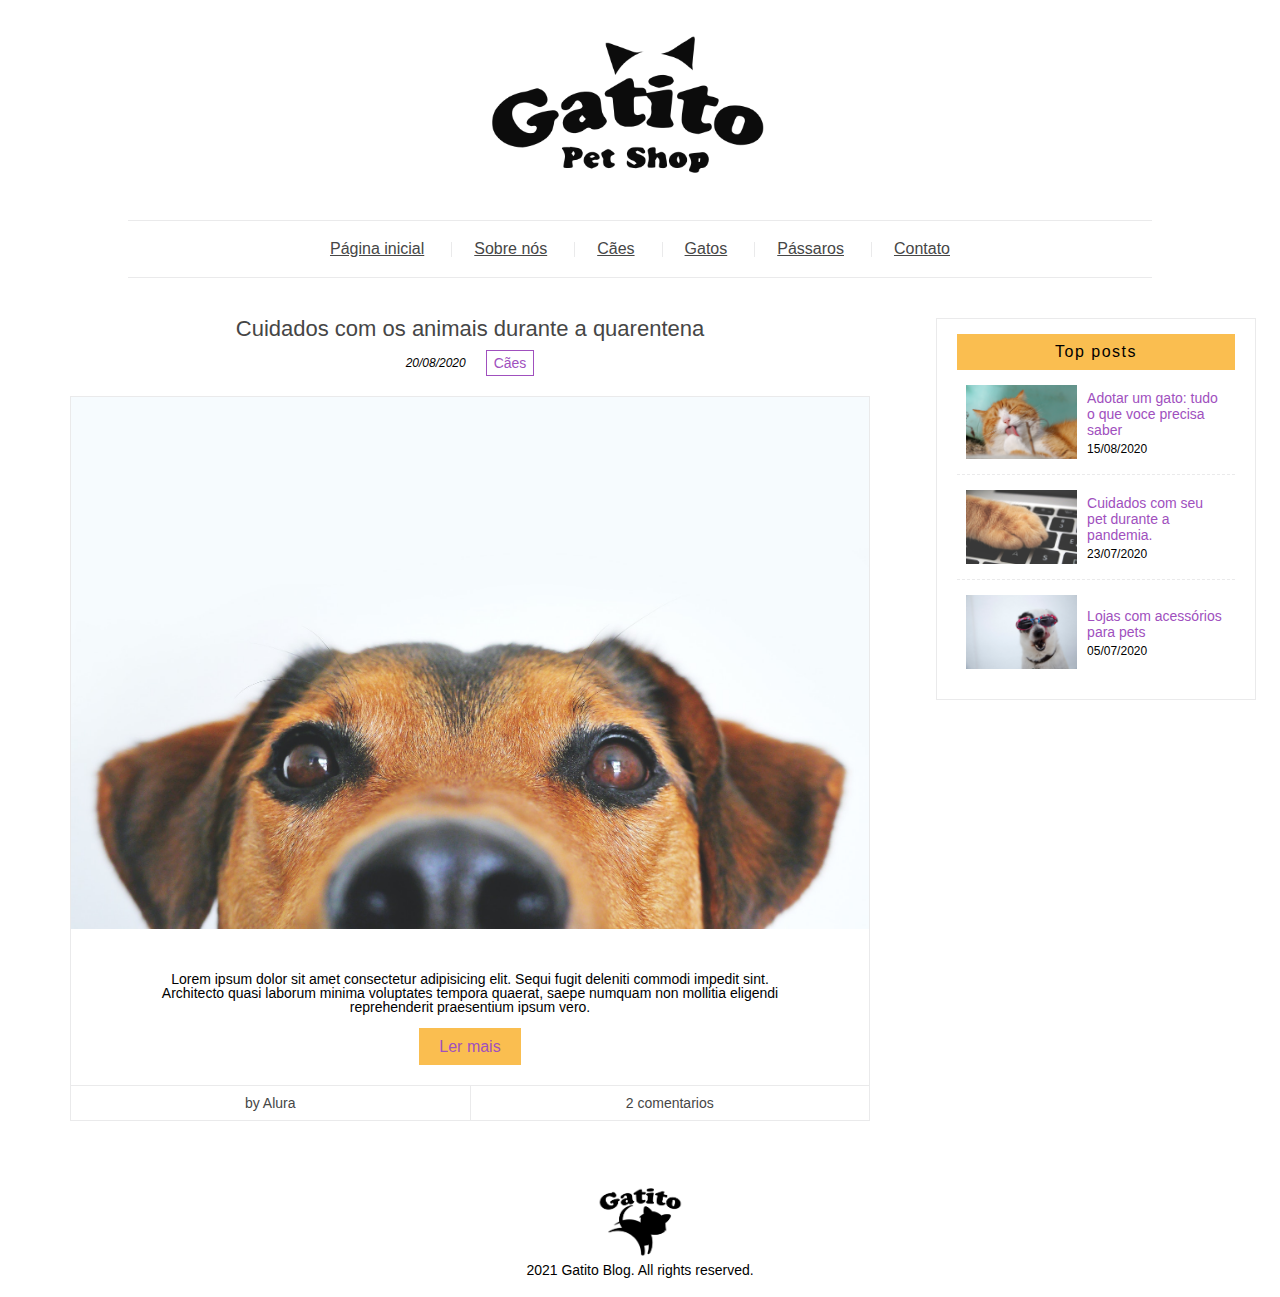
==== commit e83e163d: "implementacao de loops if-else e while" ====
--- a/index.html
+++ b/index.html
@@ -18,9 +18,10 @@
             <ul class="menu__list">
                 <li class="menu__links"><a href="index.html" class="menu__link">Página inicial</a></li>
                 <li class="menu__links"><a href="about.html" class="menu__link">Sobre nós</a></li>
-                <li class="menu__links"><a href="index.html" class="menu__link">Cães</a></li>
-                <li class="menu__links"><a href="index.html" class="menu__link">Gatos</a></li>
-                <li class="menu__links"><a href="index.html" class="menu__link">Pássaros</a></li>
+                <li class="menu__links"><a href="collection.html" class="menu__link">Cães</a></li>
+                <li class="menu__links"><a href="collection.html" class="menu__link">Gatos</a></li>
+                <li class="menu__links"><a href="collection.html" class="menu__link">Pássaros</a></li>
+                <li class="menu__links"><a href="contact.html" class="menu__link">Contato</a></li>
             </ul>
         </nav>
     </header>
--- a/css/style.css
+++ b/css/style.css
@@ -247,6 +247,203 @@
   padding: 10px 20px;
 }
 
+.collection {
+  display: flex;
+  flex-wrap: wrap;
+  justify-content: center;
+  align-items: center;
+  width: 80%;
+  margin-left: auto;
+  margin-right: auto;
+  font-family: Arial;
+}
+@media (max-width: 767.98px) {
+  .collection {
+    width: 90%;
+  }
+}
+.collection__post {
+  display: flex;
+  flex-wrap: wrap;
+  justify-content: center;
+  align-items: center;
+  width: 100%;
+}
+@media (max-width: 767.98px) {
+  .collection__post {
+    width: 100%;
+  }
+}
+.collection__post.half {
+  width: 50%;
+}
+@media (max-width: 767.98px) {
+  .collection__post.half {
+    width: 100%;
+  }
+}
+.collection__figure {
+  width: 50%;
+}
+.collection__img {
+  width: 100%;
+}
+.collection__about {
+  display: flex;
+  flex-wrap: wrap;
+  justify-content: center;
+  align-items: center;
+  width: 50%;
+  text-align: center;
+}
+.collection__title {
+  color: #464646;
+  text-decoration: unset;
+  letter-spacing: 1px;
+  width: 100%;
+  margin: 10px 0;
+  font-size: 1.375rem;
+}
+@media (max-width: 767.98px) {
+  .collection__title {
+    font-size: 1rem;
+  }
+}
+.collection__title.half {
+  font-size: 1.125rem;
+}
+@media (max-width: 767.98px) {
+  .collection__title.half {
+    font-size: 1rem;
+  }
+}
+.collection__title:hover {
+  color: #A050BE;
+  text-decoration: underline;
+}
+.collection__date {
+  font-size: 0.75rem;
+  font-style: italic;
+  width: 20%;
+}
+@media (max-width: 767.98px) {
+  .collection__date {
+    font-size: 0.625rem;
+  }
+}
+@media (min-width: 768px) and (max-width: 1199.98px) {
+  .collection__date {
+    width: 30%;
+  }
+}
+.collection__tag {
+  font-size: 0.875rem;
+  width: 50px;
+  padding: 5px 7px;
+  color: #A050BE;
+  border: 1px solid #A050BE;
+}
+@media (max-width: 767.98px) {
+  .collection__tag {
+    width: 30px;
+    font-size: 0.75rem;
+  }
+}
+@media (min-width: 768px) and (max-width: 1199.98px) {
+  .collection__tag {
+    width: 35px;
+    font-size: 0.75rem;
+  }
+}
+.collection__breadcrumb {
+  background-color: #eaeaeb;
+  text-align: center;
+  padding: 30px;
+  width: 100%;
+  display: flex;
+  justify-content: center;
+  align-items: center;
+}
+.collection .breadcrumb__link {
+  font-size: 1.125rem;
+  text-decoration: unset;
+  color: #464646;
+  letter-spacing: 1px;
+}
+.collection .breadcrumb__link:hover {
+  color: #A050BE;
+  text-decoration: underline;
+}
+.collection .breadcrumb__img {
+  width: 14px;
+  margin: 10px;
+}
+
+.contact {
+  display: flex;
+  justify-content: center;
+  align-items: center;
+  flex-wrap: wrap;
+  margin-left: auto;
+  margin-right: auto;
+  width: 90%;
+}
+.contact__figure {
+  width: 50%;
+}
+.contact__img {
+  width: 100%;
+}
+.contact__info {
+  width: 40%;
+  text-align: center;
+  font-family: Arial, Helvetica, sans-serif;
+}
+.contact__p-1 {
+  font-size: 2.5rem;
+  padding-top: 5px;
+}
+.contact__p-2 {
+  font-size: 1.25rem;
+  padding-top: 10px;
+}
+.contact__p-3 {
+  font-size: 0.8333333333rem;
+  padding-top: 15px;
+}
+.contact__p-4 {
+  font-size: 0.625rem;
+  padding-top: 20px;
+}
+
+.main__tag, .main__date, .collection__date, .collection__tag {
+  margin-top: 0;
+}
+
+.main__subtitle {
+  margin-top: 10px;
+}
+
+.contact {
+  margin-top: 20px;
+}
+
+.main__tag, .main__date, .collection__date, .collection__tag {
+  margin-bottom: 0;
+}
+
+.main__subtitle {
+  margin-bottom: 20px;
+}
+
+.main__tag, .main__date, .collection__date, .collection__tag {
+  margin-left: 10px;
+}
+
+.main__tag, .main__date, .collection__date, .collection__tag {
+  margin-right: 10px;
+}
+
 .main {
   display: flex;
   justify-content: center;
@@ -281,11 +478,8 @@
   display: flex;
   justify-content: center;
   align-items: center;
-  margin-top: 10px;
-  margin-bottom: 20px;
 }
 .main__date {
-  margin: 0 10px;
   font-size: 0.75rem;
   font-style: italic;
 }
@@ -294,7 +488,6 @@
   padding: 5px 7px;
   color: #A050BE;
   border: 1px solid #A050BE;
-  margin: 0 10px;
 }
 .main__details {
   border: 1px solid #eaeaeb;
